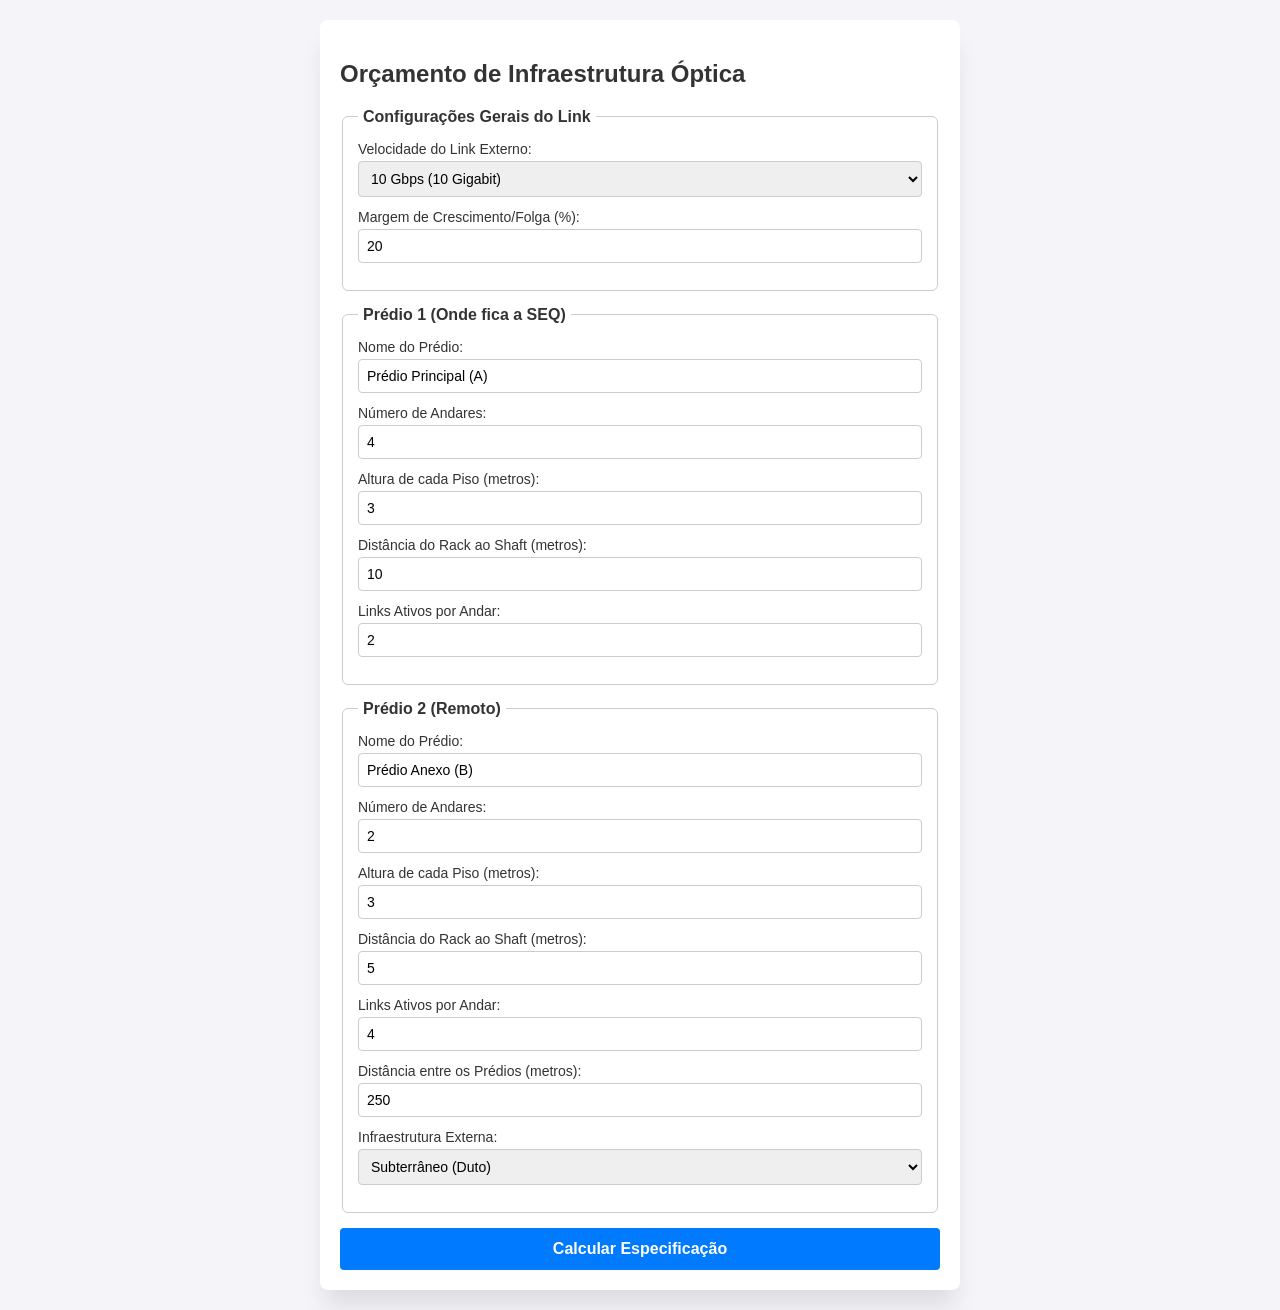
==== calculoBackbone.html @ 22708321 "feat(backbone): adiciona o cálculo de equipamentos para backbone. Faltam adições a serem feitas." ====
<!doctype html>
<html lang="pt-BR">
    <head>
        <meta charset="UTF-8" />
        <meta name="viewport" content="width=device-width, initial-scale=1.0" />
        <title>Gerador de Especificação de Fibra Óptica</title>
        <style>
            body {
                font-family: Arial, sans-serif;
                margin: 20px;
                background-color: #f4f4f9;
                color: #333;
            }
            form {
                background: #fff;
                padding: 20px;
                border-radius: 8px;
                max-width: 600px;
                margin: 0 auto;
                box-shadow: 0 20px 25px -5px rgb(0 0 0 / 0.1);
            }
            fieldset {
                border: 1px solid #ccc;
                border-radius: 6px;
                padding: 15px;
                margin-bottom: 15px;
            }
            legend {
                font-weight: bold;
                padding: 0 5px;
            }
            .campo {
                margin-bottom: 12px;
                display: flex;
                flex-direction: column;
            }
            label {
                margin-bottom: 4px;
                font-size: 14px;
            }
            input,
            select {
                padding: 8px;
                border: 1px solid #ccc;
                border-radius: 4px;
                font-size: 14px;
            }
            button {
                width: 100%;
                padding: 12px;
                background-color: #007bff;
                color: white;
                border: none;
                border-radius: 4px;
                font-size: 16px;
                cursor: pointer;
                font-weight: bold;
            }
            button:hover {
                background-color: #0056b3;
            }
        </style>
    </head>
    <body>
        <form id="form-orcamento">
            <h2>Orçamento de Infraestrutura Óptica</h2>

            <fieldset>
                <legend>Configurações Gerais do Link</legend>
                <div class="campo">
                    <label for="outdoor-speed"
                        >Velocidade do Link Externo:</label
                    >
                    <select id="outdoor-speed" required>
                        <option value="1 GB">1 Gbps (Gigabit)</option>
                        <option value="10 GB" selected>
                            10 Gbps (10 Gigabit)
                        </option>
                    </select>
                </div>
                <div class="campo">
                    <label for="growth-margin"
                        >Margem de Crescimento/Folga (%):</label
                    >
                    <input
                        type="number"
                        id="growth-margin"
                        value="20"
                        required
                        min="0"
                    />
                </div>
            </fieldset>

            <fieldset>
                <legend>Prédio 1 (Onde fica a SEQ)</legend>
                <div class="campo">
                    <label for="building-1-name">Nome do Prédio:</label>
                    <input
                        type="text"
                        id="building-1-name"
                        value="Prédio Principal (A)"
                        required
                    />
                </div>
                <div class="campo">
                    <label for="building-1-floors">Número de Andares:</label>
                    <input
                        type="number"
                        id="building-1-floors"
                        value="4"
                        required
                        min="1"
                    />
                </div>
                <div class="campo">
                    <label for="building-1-floor-height"
                        >Altura de cada Piso (metros):</label
                    >
                    <input
                        type="number"
                        id="building-1-floor-height"
                        value="3"
                        required
                        min="1"
                    />
                </div>
                <div class="campo">
                    <label for="building-1-rack-shaft-dist"
                        >Distância do Rack ao Shaft (metros):</label
                    >
                    <input
                        type="number"
                        id="building-1-rack-shaft-dist"
                        value="10"
                        required
                        min="0"
                    />
                </div>
                <div class="campo">
                    <label for="building-1-links-per-floor"
                        >Links Ativos por Andar:</label
                    >
                    <input
                        type="number"
                        id="building-1-links-per-floor"
                        value="2"
                        required
                        min="1"
                    />
                </div>
            </fieldset>

            <fieldset>
                <legend>Prédio 2 (Remoto)</legend>
                <div class="campo">
                    <label for="building-2-name">Nome do Prédio:</label>
                    <input
                        type="text"
                        id="building-2-name"
                        value="Prédio Anexo (B)"
                        required
                    />
                </div>
                <div class="campo">
                    <label for="building-2-floors">Número de Andares:</label>
                    <input
                        type="number"
                        id="building-2-floors"
                        value="2"
                        required
                        min="1"
                    />
                </div>
                <div class="campo">
                    <label for="building-2-floor-height"
                        >Altura de cada Piso (metros):</label
                    >
                    <input
                        type="number"
                        id="building-2-floor-height"
                        value="3"
                        required
                        min="1"
                    />
                </div>
                <div class="campo">
                    <label for="building-2-rack-shaft-dist"
                        >Distância do Rack ao Shaft (metros):</label
                    >
                    <input
                        type="number"
                        id="building-2-rack-shaft-dist"
                        value="5"
                        required
                        min="0"
                    />
                </div>
                <div class="campo">
                    <label for="building-2-links-per-floor"
                        >Links Ativos por Andar:</label
                    >
                    <input
                        type="number"
                        id="building-2-links-per-floor"
                        value="4"
                        required
                        min="1"
                    />
                </div>
                <div class="campo">
                    <label for="building-2-distance"
                        >Distância entre os Prédios (metros):</label
                    >
                    <input
                        type="number"
                        id="building-2-distance"
                        value="250"
                        required
                        min="1"
                    />
                </div>
                <div class="campo">
                    <label for="building-2-inframode"
                        >Infraestrutura Externa:</label
                    >
                    <select id="building-2-inframode">
                        <option value="subterraneo">Subterrâneo (Duto)</option>
                        <option value="aereo">Aéreo (Posteado)</option>
                    </select>
                </div>
            </fieldset>

            <button type="submit">Calcular Especificação</button>
        </form>

        <script
            type="module"
            src="./scripts/backbone/calculoBackbone.js"
        ></script>
    </body>
</html>
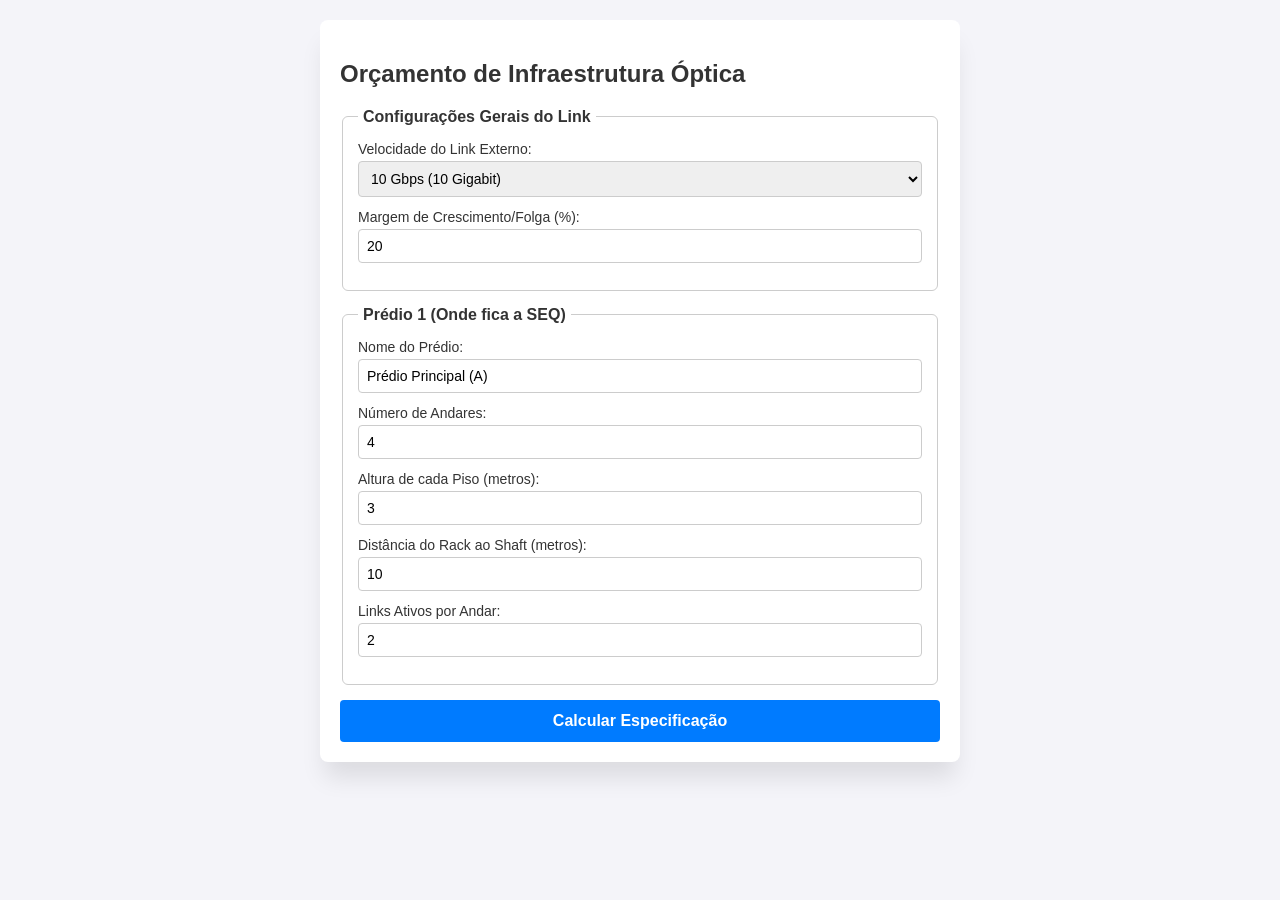
==== commit 05081ec2: "refactor(backbone): corrige o código para melhor legibilidade" ====
--- a/calculoBackbone.html
+++ b/calculoBackbone.html
@@ -150,87 +150,6 @@
                     />
                 </div>
             </fieldset>
-
-            <fieldset>
-                <legend>Prédio 2 (Remoto)</legend>
-                <div class="campo">
-                    <label for="building-2-name">Nome do Prédio:</label>
-                    <input
-                        type="text"
-                        id="building-2-name"
-                        value="Prédio Anexo (B)"
-                        required
-                    />
-                </div>
-                <div class="campo">
-                    <label for="building-2-floors">Número de Andares:</label>
-                    <input
-                        type="number"
-                        id="building-2-floors"
-                        value="2"
-                        required
-                        min="1"
-                    />
-                </div>
-                <div class="campo">
-                    <label for="building-2-floor-height"
-                        >Altura de cada Piso (metros):</label
-                    >
-                    <input
-                        type="number"
-                        id="building-2-floor-height"
-                        value="3"
-                        required
-                        min="1"
-                    />
-                </div>
-                <div class="campo">
-                    <label for="building-2-rack-shaft-dist"
-                        >Distância do Rack ao Shaft (metros):</label
-                    >
-                    <input
-                        type="number"
-                        id="building-2-rack-shaft-dist"
-                        value="5"
-                        required
-                        min="0"
-                    />
-                </div>
-                <div class="campo">
-                    <label for="building-2-links-per-floor"
-                        >Links Ativos por Andar:</label
-                    >
-                    <input
-                        type="number"
-                        id="building-2-links-per-floor"
-                        value="4"
-                        required
-                        min="1"
-                    />
-                </div>
-                <div class="campo">
-                    <label for="building-2-distance"
-                        >Distância entre os Prédios (metros):</label
-                    >
-                    <input
-                        type="number"
-                        id="building-2-distance"
-                        value="250"
-                        required
-                        min="1"
-                    />
-                </div>
-                <div class="campo">
-                    <label for="building-2-inframode"
-                        >Infraestrutura Externa:</label
-                    >
-                    <select id="building-2-inframode">
-                        <option value="subterraneo">Subterrâneo (Duto)</option>
-                        <option value="aereo">Aéreo (Posteado)</option>
-                    </select>
-                </div>
-            </fieldset>
-
             <button type="submit">Calcular Especificação</button>
         </form>
 
